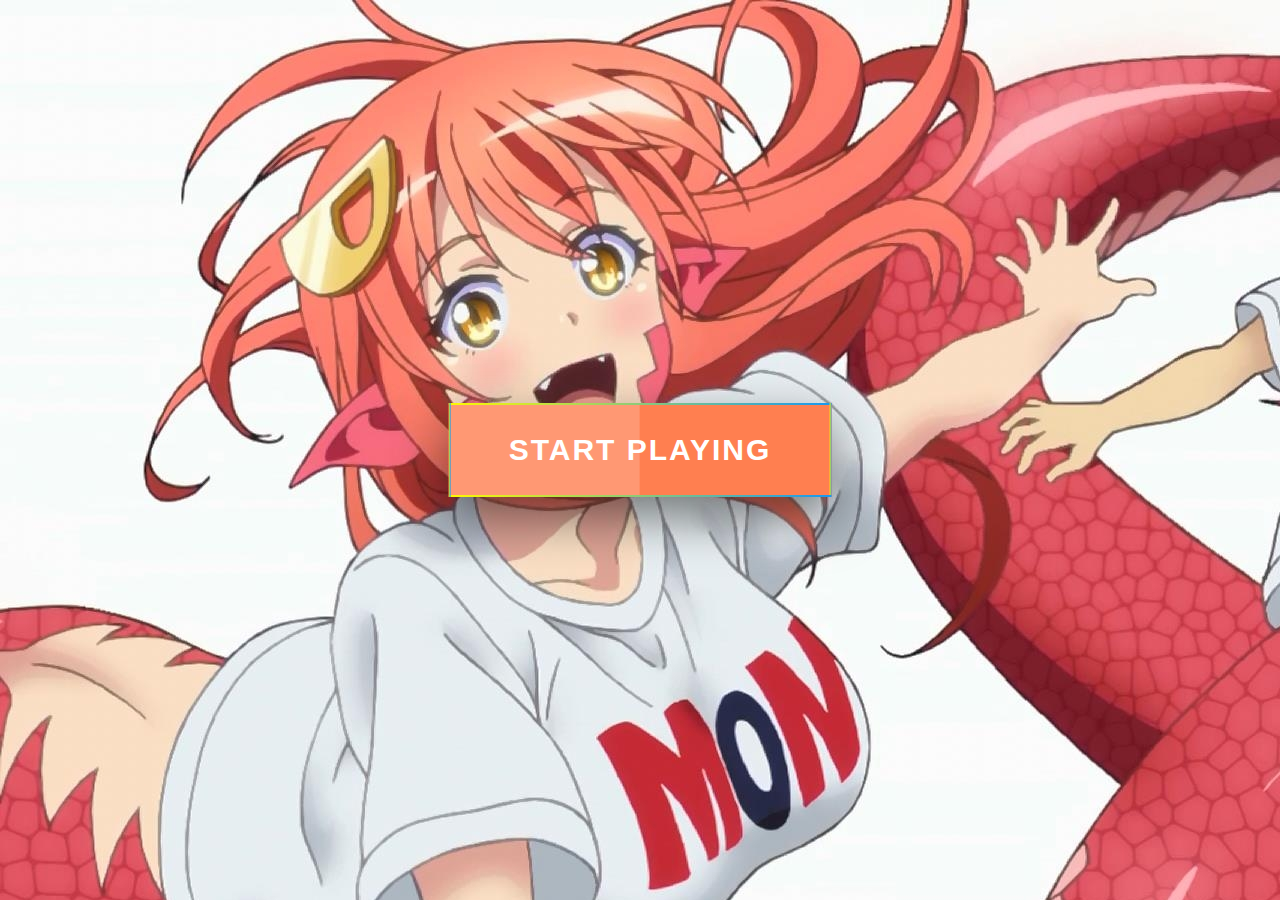
==== index.html @ e7728287 "renamed .html to index.html for localhost to work" ====
<!DOCTYPE html>
<html>
  <head>
    <meta charset="utf-8">
    <meta name="viewport" content="width=device-width">
    <title>Canvas Test</title>
    <link rel="stylesheet" href="style.css">
    <link rel="favicon" href="favicon.ico">
    <script src="Snake.js"></script>
  </head>
  <body>
    <div id="truc">
      <p id="button"></p>
      <p id="menu"></p>
      <p id="game"></p>
    </div>
  </body>
</html>
---- style.css ----
body{
	background-image: url("bg.jpg");
	margin:0;
	padding:0;
	height: 100%;
	display:flex;
}

a{
	background: coral;
	position: absolute;
	top: 50%;
	left: 50%;
	transform: translate(-50%,-50%);
	font-family: arial;
	font-size: 30px;
	letter-spacing: 2px;
	text-transform: uppercase;
	text-decoration: none;
	padding: 30px 60px;
	box-shadow: 0 20px 50px rgba(0,0,0,0.5);
	color: #fff;
	overflow: hidden;
	font-weight: bold;
	transition: filter 0.5s;
	transition: font-size 1s;
}

a::before{
	content: '';
	position: absolute;
	top: 0;
	left: 0;
	width: 50%;
	height: 100%;
	background: rgba(255,255,255,0.2);
}

a:hover{
	filter: drop-shadow(0px 0px 50px);
	font-size: 70px;
}

 #open span:nth-child(1){
	position: absolute;
	top: 0;
	left: 0;
	height: 2px;
	width: 100%;
	background: linear-gradient(to right, #fff900, #1799f1);
	animation: animate-top 2s linear infinite;
}

#open span:nth-child(2){
	position: absolute;
	top: 0;
	right: 0;
	height: 100%;
	width: 2px;
	background: linear-gradient(to right, #fff900, #1799f1);
	animation: animate-right 2s linear infinite;
	animation-delay: 1s;
}

#open span:nth-child(3){
	position: absolute;
	bottom: 0;
	right: 0;
	height: 2px;
	width: 100%;
	background: linear-gradient(to right, #fff900, #1799f1);
	animation: animate-bottom 2s linear infinite;
}

#open span:nth-child(4){
	position: absolute;
	top: 0;
	left: 0;
	height: 100%;
	width: 2px;
	background: linear-gradient(to right, #fff900, #1799f1);
	animation: animate-left 2s linear infinite;
	animation-delay: 1s;
}

@keyframes animate-top{
	0%{
		transform: translateX(-100%);
	}
	100%{
		transform: translateX(100%);
	}
}
@keyframes animate-right{
	0%{
		transform: translateY(-100%);
	}
	100%{
		transform: translateY(100%);
	}
}
@keyframes animate-bottom{
	0%{
		transform: translateX(100%);
	}
	100%{
		transform: translateX(-100%);
	}
}
@keyframes animate-left{
	0%{
		transform: translateY(100%);
	}
	100%{
		transform: translateY(-100%);
	}
}

#js-Menu{
	background: rgba(255,255,255,90%);
	border-radius: 0px 50px;	
	padding: 69px;
	border: 3px solid coral;
	position: absolute;
	top: 50%;
	left: 50%;
	transform: translate(-50%, -50%);
	display:block;
	align-items:center;
	justify-content: center;	
}

#js-Canvas{
	background: rgba(255,255,255,90%);
	border-radius: 0px 50px;	
	padding: 50px;
	border: 3px solid pink;
	position: absolute;
	top: 40%;
	left: 50%;
	transform: translate(-50%, -50%);
	display:block;
	align-items:center;
	justify-content: center;
}
	
#start{
	background: lightgrey;
	position: relative;
	left: 18%;
	font-size: 16px;
	font-weight: bold;
	text-transform: uppercase;
	border:none;
	border-radius: 25px;
	padding: 10px;
	margin: 5px;
	transition: 0.6s;
}

#choice{
	font-size: 20px;
	text-align: center;
}

select{
	position: relative;
	left:40%;
	padding: 10px;
	font-size: : 16px;
	font-weight: bold;
}

#start:hover{
	transform: scale(1.5);
	cursor: pointer;
	color: white;
	background: coral;
}

#score, #score2{
	text-align: center;
	margin:auto;
	font-size: 32px;
	font-weight: bold;
}

#js-GameOver{;
	position: absolute;
	top: 94%;
	left: 50%;
	transform: translate(-50%, -50%);
	text-align: center;
	display: inline-block;
}

#js-GameOver input{
	display: inline-block;
	padding: 25px;
	border: none;
	background: coral;
	font-size: 18px;
	font-weight: bold;
	border-radius: 0px 50px;
	filter: grayscale(100%);
	transition: 0.6s;
}

#js-GameOver input:hover{
	cursor: pointer;
	color: white;
	filter: grayscale(0%);
}

#truc{
	display:flex;
	flex-wrap:wrap;
}
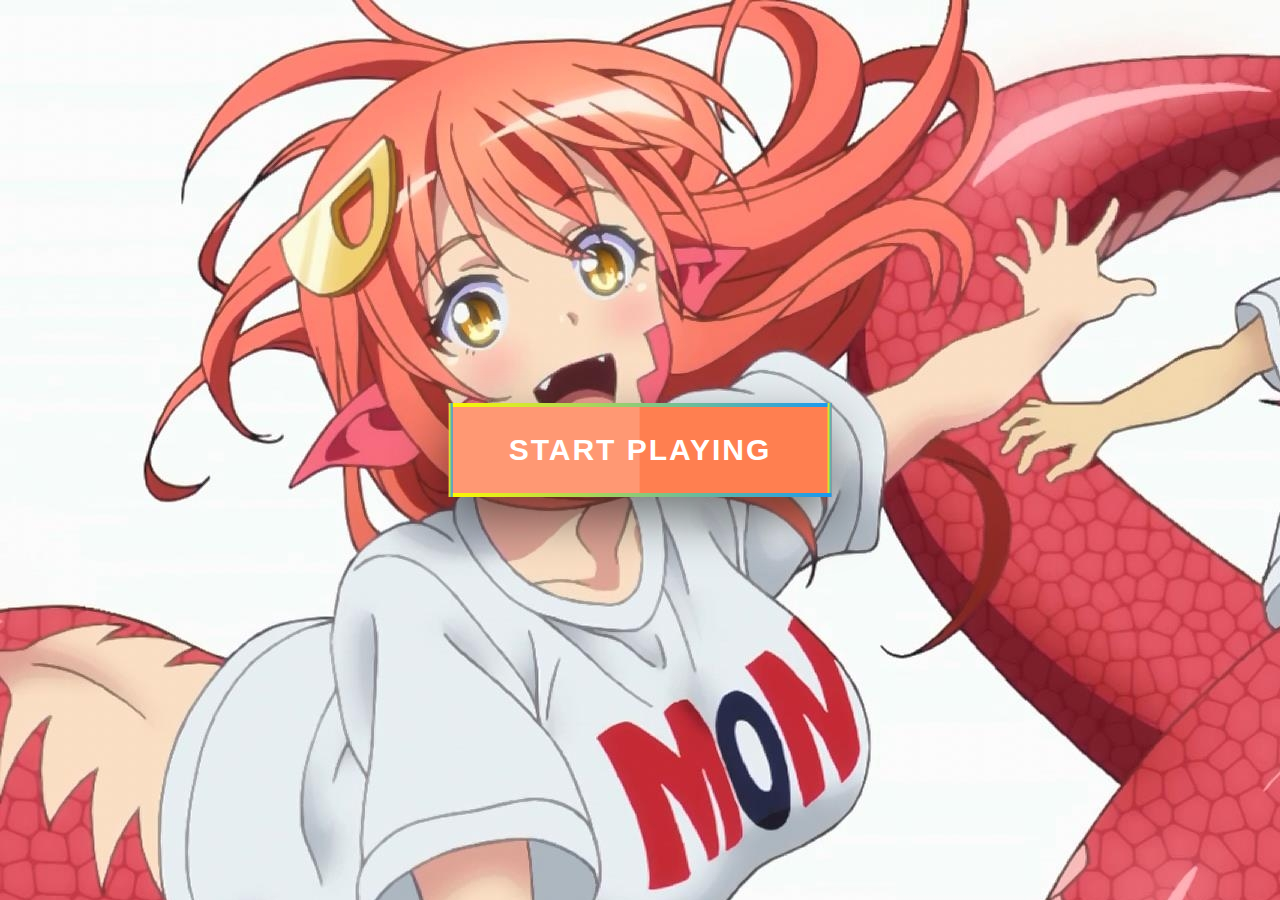
==== commit cd0d701e: "Added a score carousel, just need to display the score instead of colors" ====
--- a/index.html
+++ b/index.html
@@ -15,4 +15,4 @@
       <p id="game"></p>
     </div>
   </body>
-</html>+</html>
--- a/style.css
+++ b/style.css
@@ -6,7 +6,12 @@
 	display:flex;
 }
 
-a{
+#truc{
+	display:flex;
+	flex-wrap:wrap;
+}
+
+#open{
 	background: coral;
 	position: absolute;
 	top: 50%;
@@ -26,7 +31,7 @@
 	transition: font-size 1s;
 }
 
-a::before{
+#open::before{
 	content: '';
 	position: absolute;
 	top: 0;
@@ -36,7 +41,7 @@
 	background: rgba(255,255,255,0.2);
 }
 
-a:hover{
+#open:hover{
 	filter: drop-shadow(0px 0px 50px);
 	font-size: 70px;
 }
@@ -45,7 +50,7 @@
 	position: absolute;
 	top: 0;
 	left: 0;
-	height: 2px;
+	height: 4px;
 	width: 100%;
 	background: linear-gradient(to right, #fff900, #1799f1);
 	animation: animate-top 2s linear infinite;
@@ -56,7 +61,7 @@
 	top: 0;
 	right: 0;
 	height: 100%;
-	width: 2px;
+	width: 4px;
 	background: linear-gradient(to right, #fff900, #1799f1);
 	animation: animate-right 2s linear infinite;
 	animation-delay: 1s;
@@ -66,7 +71,7 @@
 	position: absolute;
 	bottom: 0;
 	right: 0;
-	height: 2px;
+	height: 4px;
 	width: 100%;
 	background: linear-gradient(to right, #fff900, #1799f1);
 	animation: animate-bottom 2s linear infinite;
@@ -77,7 +82,7 @@
 	top: 0;
 	left: 0;
 	height: 100%;
-	width: 2px;
+	width: 4px;
 	background: linear-gradient(to right, #fff900, #1799f1);
 	animation: animate-left 2s linear infinite;
 	animation-delay: 1s;
@@ -118,7 +123,7 @@
 
 #js-Menu{
 	background: rgba(255,255,255,90%);
-	border-radius: 0px 50px;	
+	border-radius: 0px 50px;
 	padding: 69px;
 	border: 3px solid coral;
 	position: absolute;
@@ -127,12 +132,12 @@
 	transform: translate(-50%, -50%);
 	display:block;
 	align-items:center;
-	justify-content: center;	
+	justify-content: center;
 }
 
 #js-Canvas{
 	background: rgba(255,255,255,90%);
-	border-radius: 0px 50px;	
+	border-radius: 0px 50px;
 	padding: 50px;
 	border: 3px solid pink;
 	position: absolute;
@@ -143,7 +148,7 @@
 	align-items:center;
 	justify-content: center;
 }
-	
+
 #start{
 	background: lightgrey;
 	position: relative;
@@ -158,6 +163,13 @@
 	transition: 0.6s;
 }
 
+#start:hover{
+	transform: scale(1.5);
+	cursor: pointer;
+	color: white;
+	background: coral;
+}
+
 #choice{
 	font-size: 20px;
 	text-align: center;
@@ -169,13 +181,6 @@
 	padding: 10px;
 	font-size: : 16px;
 	font-weight: bold;
-}
-
-#start:hover{
-	transform: scale(1.5);
-	cursor: pointer;
-	color: white;
-	background: coral;
 }
 
 #score, #score2{
@@ -212,7 +217,94 @@
 	filter: grayscale(0%);
 }
 
-#truc{
-	display:flex;
-	flex-wrap:wrap;
-}+#slider{
+	margin: 0 10%;
+	position: relative;
+	margin-top: -10px;
+	width: 100%;
+	height: 150px;
+	overflow: hidden;
+	box-shadow: 0 0 30px rgba(0,0,0,0.3);
+}
+
+#slider ul{
+	position: relative;
+	list-style:none;
+	height: 100%;
+	width: 9999%;
+	padding: 0;
+	margin: 0;
+	transition: all 750ms ease;
+	left: 0;
+}
+
+#slider ul li{
+		position: relative;
+		height: 100%;
+		width: 80vw;
+		float: left;
+}
+
+#slider ul li:nth-child(1){
+	background-color: red;
+}
+
+#slider ul li:nth-child(2){
+	background-color: blue;
+}
+
+#slider ul li:nth-child(3){
+	background-color: yellow;
+}
+
+#slider ul li:nth-child(4){
+	background-color: green;
+}
+
+#slider ul li:nth-child(5){
+	background-color: coral;
+}
+
+#slider ul li:nth-child(6){
+	background-color: beige;
+}
+
+#slider ul li:nth-child(7){
+	background-color: purple;
+}
+
+#slider ul li:nth-child(8){
+	background-color: black;
+}
+
+#prev, #next{
+	width: 50px;
+	line-height: 50px;
+	border-radius: 2rem;
+	text-shadow: 0 0 20px rgba(0,0,0,0.6);
+	text-align:center;
+	color: white;
+	text-decoration: none;
+	position: absolute;
+	top: 50%;
+	transform: translateY(-50%);
+	transition: all 150ms ease;
+}
+
+#prev:hover{
+	background-color: rgba(0,0,0,0.5);
+	text-shadow: 0;
+}
+
+#next:hover{
+	background-color: rgba(0,0,0,0.5);
+	text-shadow: 0;
+}
+
+#prev{
+	left:10px;
+}
+
+#next{
+	right: 10px;
+}
